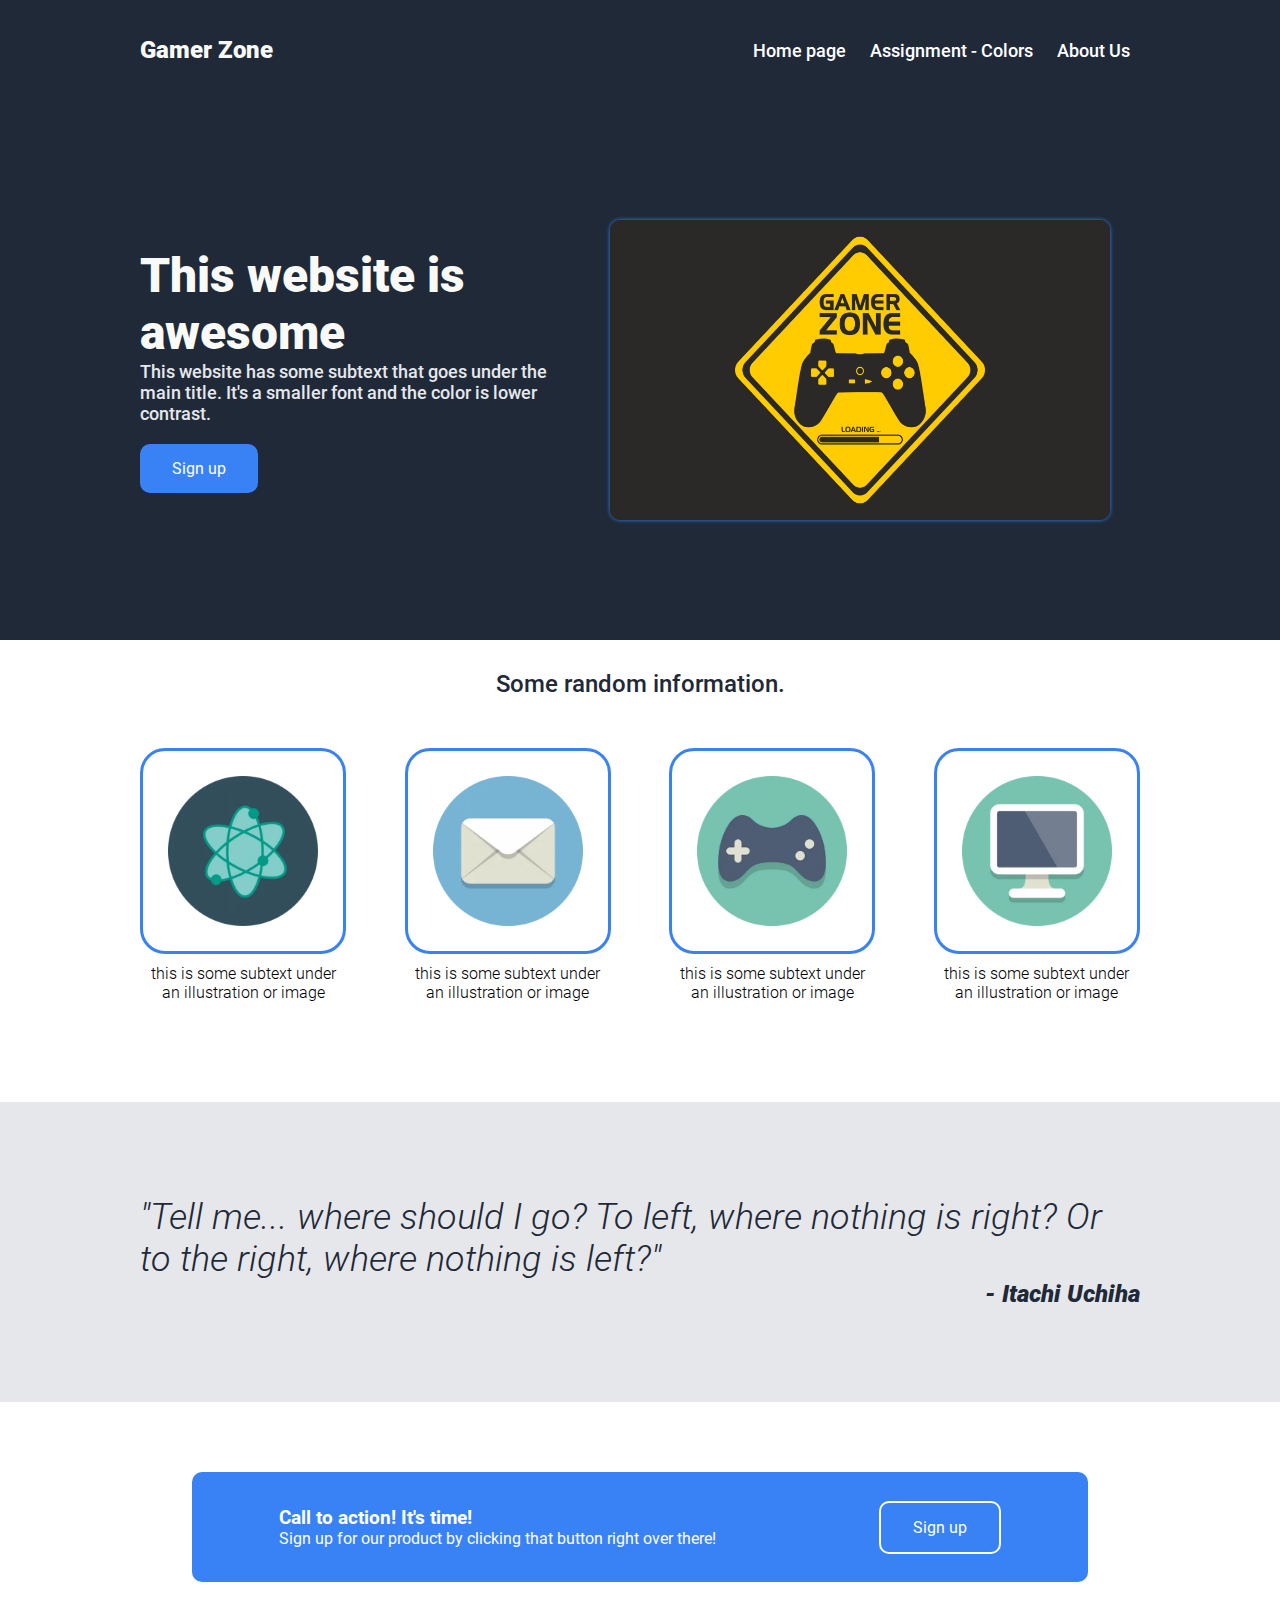
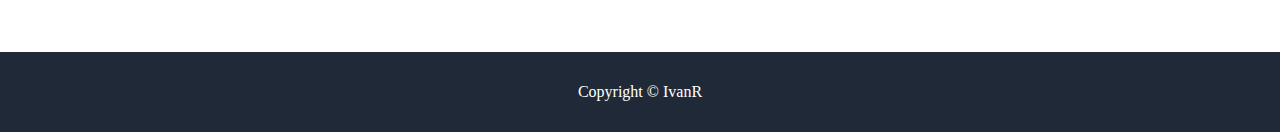
==== index.html @ d9592187 "Assignment (Main CSS Project)" ====
<!DOCTYPE html>
<html lang="en">
<head>
  <meta charset="UTF-8">
  <meta http-equiv="X-UA-Compatible" content="IE=edge">
  <meta name="viewport" content="width=device-width, initial-scale=1.0">
  <link rel="stylesheet" href="./css/style.css">
  <link rel="shortcut icon" href="./images/favicon-32x32.png" type="image/x-icon">
  <title> Awesome website </title>
</head>
<body>
  <header>
    <!-- Logo and nav-bar -->
    <div id="logo-and-nav">
      <div id="logo-div">
        <div id="logo-text">
          <p> Gamer Zone </p>
        </div>
      </div>
      <div class="nav-list">
        <ul>
          <li>
            <a href="/"> Home page </a>
          </li>
          <li>
            <a href="./pages/assigment_colors.html"> Assignment - Colors </a>
          </li>
          <li>
            <a href="./pages/about_us.html"> About Us </a>
          </li>
        </ul>
      </div>
    </div>
    <!-- Logo and nav-bar END-->
    <!-- Hero div with h1, p and image -->
    <div id="hero-section">
      <div class="half-hero-section">
        <h1 id="hero-h1"> This website is awesome </h1>
        <p id="hero-p"> 
          This website has some subtext that goes under the main title. 
          It's a smaller font and the color is lower contrast.
        </p>
        <div class="div-btn">
          <button class="sign-up-btn">
            Sign up
          </button>
        </div>
      </div>
      <div class="half-hero-section">
        <img 
          src="./images/hero-img.jpg" 
          alt="hero-img" 
          class="hero-img"
        >
      </div>
    </div>
     <!-- Hero div with h1, p and image END -->
  </header>
  <!-- Section with four icons and subtext and h2 -->
  <section id="section-divs">
    <h2> Some random information. </h2>
    <div>
      <div id="icon-div-wrap">
        <!-- Div with icon and subtext -->
        <div class="img-and-text-div">
          <div class="icon-img-div">
            <img 
              src="./icons/atom-icon.webp" 
              alt="atom-img" 
              class="icon-img"
            >
          </div>
          <div class="icon-text">
            <p class="subtext"> 
              this is some subtext under an illustration or image
            </p>
          </div>
        </div>
        <!-- Div with icon and subtext -->
        <div class="img-and-text-div">
          <div class="icon-img-div">
            <img 
              src="./icons/email-icon.webp" 
              alt="email-img" 
              class="icon-img">
          </div>
          <div class="icon-text">
            <p class="subtext"> 
              this is some subtext under an illustration or image
            </p>
          </div>
        </div>
        <!-- Div with icon and subtext -->
        <div class="img-and-text-div">
          <div class="icon-img-div">
            <img 
              src="./icons/joystick-icon.webp" 
              alt="joystick-img" 
              class="icon-img">
          </div>
          <div class="icon-text">
            <p class="subtext"> 
              this is some subtext under an illustration or image
            </p>
          </div>
        </div>
        <!-- Div with icon and subtext -->
        <div class="img-and-text-div">
          <div class="icon-img-div">
            <img 
              src="./icons/monitor-icon.webp" 
              alt="monitor-img" 
              class="icon-img">
          </div>
          <div class="icon-text">
            <p class="subtext"> 
              this is some subtext under an illustration or image
            </p>
          </div>
        </div>
      </div>
    </div>
  </section>
  <!-- Section with a quote -->
  <section id="section-quote">
    <div class="quote-div">
      <p class="quote-text"> 
        "Tell me... where should I go? To left, where
         nothing is right? Or to the right,
         where nothing is left?" 
      </p>
      <p class="author">
        <em> - Itachi Uchiha </em>
      </p>
    </div>
  </section>
  <!-- Sign up section with a button -->
  <section id="section-sign-up">
    <div class="sign-up-div">
      <div class="sign-up-text">
        <h3> Call to action! It's time! </h3>
        <p> 
          Sign up for our product by clicking that button right over there!
        </p>
      </div>
      <div class="sign-up-btn-div">
        <button class="sign-up-btn">
          Sign up
        </button>
      </div>
    </div>
  </section>
  <footer>
    <div>
      Copyright &#169; IvanR
    </div>
  </footer>
</body>
</html>
---- css/style.css ----
/* All required fonts */
@font-face {
  font-family: 'Roboto';
  src: url('../fonts/Roboto-Black.woff2') format('woff2');
  font-style: normal;
  font-weight: 900;
}
@font-face {
  font-family: 'Roboto';
  src: url('../fonts/Roboto-BlackItalic.woff2') format('woff2');
  font-style: italic;
  font-weight: 900;
}
@font-face {
  font-family: 'Roboto';
  src: url('../fonts/Roboto-Bold.woff2') format('woff2');
  font-style: normal;
  font-weight: 700;
}
@font-face {
  font-family: 'Roboto';
  src: url('../fonts/Roboto-BoldItalic.woff2') format('woff2');
  font-style: italic;
  font-weight: 700;
}
@font-face {
  font-family: 'Roboto';
  src: url('../fonts/Roboto-Medium.woff2') format('woff2');
  font-style: normal;
  font-weight: 500;
}
@font-face {
  font-family: 'Roboto';
  src: url('../fonts/Roboto-MediumItalic.woff2') format('woff2');
  font-style: italic;
  font-weight: 500;
}
@font-face {
  font-family: 'Roboto';
  src: url('../fonts/Roboto-Regular.woff2') format('woff2');
  font-style: normal;
  font-weight: 400;
}
@font-face {
  font-family: 'Roboto';
  src: url('../fonts/Roboto-Italic.woff2') format('woff2');
  font-style: italic;
  font-weight: 400;
}
@font-face {
  font-family: 'Roboto';
  src: url('../fonts/Roboto-Light.woff2') format('woff2');
  font-style: normal;
  font-weight: 300;
}
@font-face {
  font-family: 'Roboto';
  src: url('../fonts/Roboto-LightItalic.woff2') format('woff2');
  font-style: italic;
  font-weight: 300;
}
@font-face {
  font-family: 'Roboto';
  src: url('../fonts/Roboto-Thin.woff2') format('woff2');
  font-style: normal;
  font-weight: 100;
}
@font-face {
  font-family: 'Roboto';
  src: url('../fonts/Roboto-ThinItalic.woff2') format('woff2');
  font-style: italic;
  font-weight: 100;
}
/* All required fonts END */
/* Remove browser margin and padding */
* {
  margin: 0;
  padding: 0;
}
/* Desktop */
/* Hero section with nav -bar */
header {
  display: flex;
  flex-direction: column;
  background-color: #1f2937;
  align-items: center;
}

#logo-and-nav {
  display: flex;
  flex-direction: row;
  justify-content: space-between;
  width: 1000px;
  height: 100px;
}

#logo-div {
  display: flex;
  flex-direction: column;
  justify-content: center;
  width: 150px;
}

#logo-text {
  font-family: 'Roboto';
  font-size: 24px;
  font-weight: 900;
  color: #f9faf8;
}

#logo-text p:hover {
  transition: 0.7s;
  text-shadow: 0px 2px 30px #3882f6;
  cursor: context-menu;
}

.nav-list {
  display: flex;
  flex-direction: column;
  justify-content: center;
}

.nav-list ul {
  list-style: none;
  padding: 0;
  margin: 0;
}

.nav-list li {
  display: inline-block;
  font-family: 'Roboto';
  color: #f9faf8;
  font-size: 18px;
  font-weight: 500;
}

.nav-list li a {
  text-decoration: none;
  margin: 0 10px;
  color: #fff;
}

.nav-list li a:hover {
  text-decoration: none;
  margin: 0 10px;
  text-shadow: 0px 0px 10px #ffcc01;
  transition: 0.5s;
}

.nav-list li a:visited {
  text-decoration: none;
  color: #f9faf8;
}

#hero-section {
  display: flex;
  flex-direction: row;
  justify-content: space-between;
  width: 1000px;
  margin: 120px 0px;
}

.half-hero-section {
  display: flex;
  flex-direction: column;
  justify-content: center;
  padding-right: 30px;
  width: 500px;
  height: 300px;
}

.half-hero-section img {
  box-shadow: 0px 0px 4px #3882f6;
  border-radius: 10px;
}

#hero-section h1 {
  font-family: 'Roboto';
  font-size: 48px;
  font-weight: 900;
  color: #f9faf8;
}

#hero-section p {
  font-family: 'Roboto';
  font-size: 18px;
  font-weight: 500;
  color: #e5e7eb;
}

.sign-up-btn {
  background-color: #3882f6; 
  border: none;
  border-radius: 10px;
  color: white;
  margin-top: 20px;
  padding: 15px 32px;
  text-align: center;
  text-decoration: none;
  display: inline-block;
  font-size: 16px;
  font-family: 'Roboto';
}

.sign-up-btn:hover {
  cursor: pointer;
  color: white;
  transition: 0.7s;
  box-shadow: 0 5px 30px 0 #3882f6;
}

.half-hero-section img {
  width: 500px;
  height: 300px;
}
/* Hero section with nav-bar END */
/* Section with four icons and subtext */
#section-divs {
  margin: 30px 0px 100px 0px;
  display: flex;
  flex-direction: column;
  align-items: center;
}

#section-divs h2 {
  font-family: 'Roboto';
  font-weight: 500;
  text-align: center;
  color: #1f2937;
}

#icon-div-wrap {
  display: flex;
  flex-direction: row;
  margin-top: 50px;
  width: 1000px;
  justify-content: space-between;
}

.img-and-text-div{
  display: flex;
  flex-direction: column;
  align-items: center;
}

.icon-img-div {
  display: flex;
  align-items: center;
  justify-content: center;
  width: 200px;
  height: 200px;
  border-radius: 25px;
  border: 3px solid #3882f6;
}

.icon-img {
  width: 150px;
  height: 150px;
}

.subtext {
  width: 200px;
  margin-top: 10px;
  font-family: 'Roboto';
  font-weight: 300;
  font-size: medium;
  text-align: center;
  
}
/* Section with four icons and subtext END */
/* Section with a quote */
#section-quote {
  display: flex;
  flex-direction: column;
  align-items: center;
  justify-content: center;
  height: 300px;
  background-color: #e5e7eb;
}

.quote-div {
  display: flex;
  flex-direction: column;
  width: 1000px;
}

#section-quote {
  font-family: 'Roboto';
  font-weight: 300;
  font-style: italic;
  font-size: 36px;
  color: #1f2937;
}

.author {
  display: flex;
  justify-content: flex-end;
  font-family: 'Roboto';
  font-weight: 800;
  font-size: 24px;
}
/* Section with a quote END */
/* Sign up section with a button */
#section-sign-up {
  font-family: 'Roboto';
  display: flex;
  flex-direction: column;
  text-align: center;
  justify-content: center;
  height: 250px;
}

.sign-up-div {
  color: #ffffff;
  height: 100px;
  background-color: #3882f6;
  display: flex;
  flex-direction: row;
  justify-content: space-around;
  align-items: center;
  margin: 0px 15%;
  padding: 5px;
  border-radius: 10px;
}

.sign-up-text {
  display: flex;
  flex-direction: column;
  align-items: flex-start;
  justify-content: flex-start;
}

#section-sign-up .sign-up-btn {
  margin: 0;
  border: 2px solid white;
}

#section-sign-up .sign-up-btn:hover {
  margin: 0;
  border: 2px solid #3882f6;
  box-shadow: 0px 0px 15px #ffffff;
}
/* Sign up section with a button END*/
/* Footer */
footer{
  display: flex;
  flex-direction: column;
  justify-content: center;
  align-items: center;
  height: 80px;
  background-color: #1f2937;
  color: #ffffff;
}
/* Footer END */
/* Desktop end */

/* Mobile */

@media screen and (max-width: 1024px){
/* Hero section with nav-bar */
#logo-and-nav {
  flex-direction: column;
  align-items: center;
  justify-content: space-evenly;
  width: 100%;
  height: 150px;
}

#hero-section {
flex-direction: column;
align-items: center;
width: 90%;
}

.half-hero-section {
  align-items: center;
  width: auto;
  padding: 0;
}

.half-hero-section img {
  height: 100%;
  width: 100%;
}

.nav-list ul {
  display: flex;
  flex-direction: column;
  align-items: center;
}
/* Hero section with nav-bar END */
/* Section with four icons and subtext */
#icon-div-wrap {
  width: 100%;
  flex-direction: column;
}

.img-and-text-div {
  margin: 10px 0px;
}
/* Section with four icons and subtext END*/
/* Section with a quote */
#section-quote {
  flex-direction: row;
  width: 100%;
  height: 380px;
}

.quote-div {
  width: 90%;
}
/* Section with a quote END */

.sign-up-div {
  margin: 0;
  border-radius: 0px;
  height: 200px;
  flex-direction: column;
  justify-content: space-evenly;
}

















}

/* Mobile END */
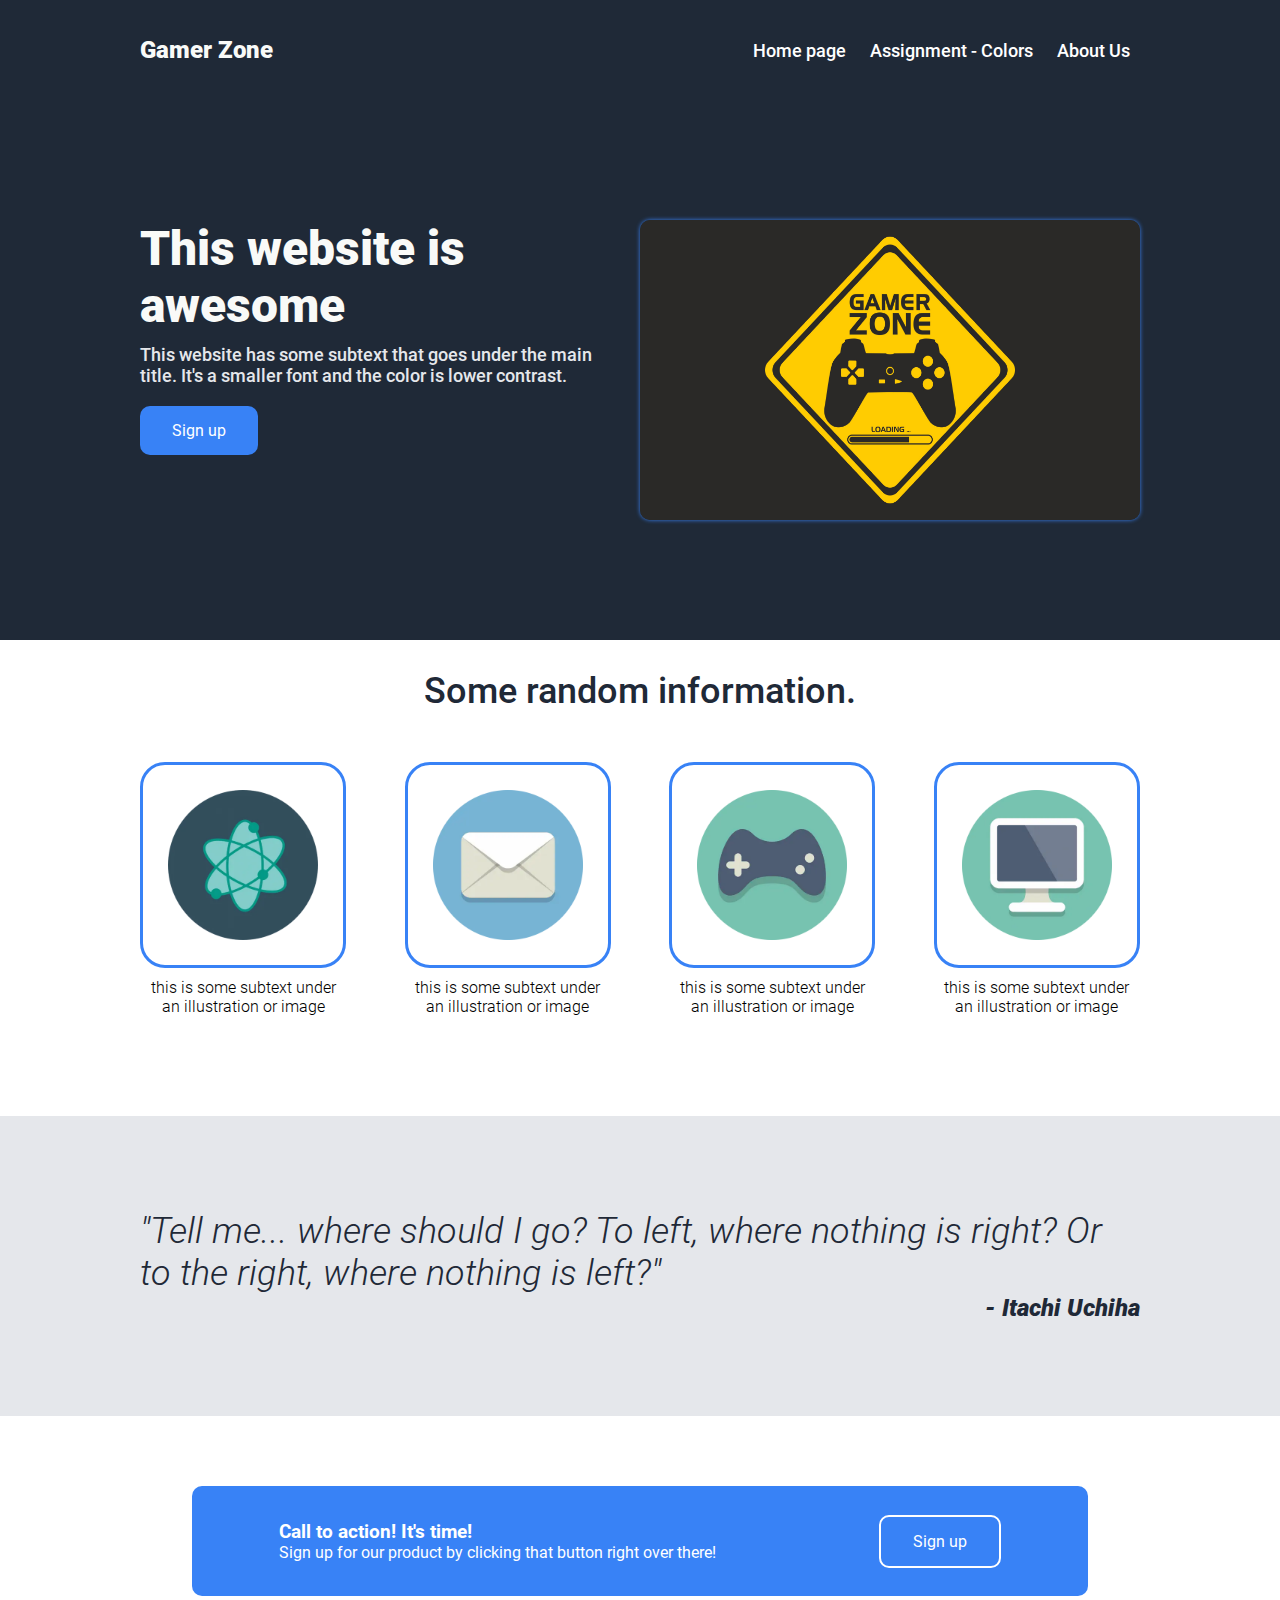
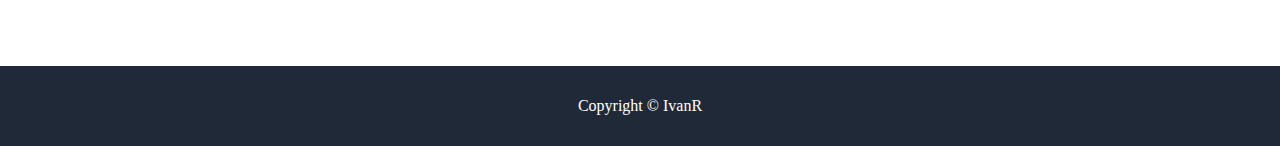
==== commit ba74de9e: "Final touches, CSS and html" ====
--- a/index.html
+++ b/index.html
@@ -20,7 +20,7 @@
       <div class="nav-list">
         <ul>
           <li>
-            <a href="/"> Home page </a>
+            <a href="./index.html"> Home page </a>
           </li>
           <li>
             <a href="./pages/assigment_colors.html"> Assignment - Colors </a>
@@ -31,7 +31,6 @@
         </ul>
       </div>
     </div>
-    <!-- Logo and nav-bar END-->
     <!-- Hero div with h1, p and image -->
     <div id="hero-section">
       <div class="half-hero-section">
@@ -54,7 +53,6 @@
         >
       </div>
     </div>
-     <!-- Hero div with h1, p and image END -->
   </header>
   <!-- Section with four icons and subtext and h2 -->
   <section id="section-divs">
--- a/css/style.css
+++ b/css/style.css
@@ -98,11 +98,11 @@
   display: flex;
   flex-direction: column;
   justify-content: center;
-  width: 150px;
+  width: 250px;
 }
 
 #logo-text {
-  font-family: 'Roboto';
+  font-family: 'Roboto', Arial, sans-serif;
   font-size: 24px;
   font-weight: 900;
   color: #f9faf8;
@@ -128,7 +128,7 @@
 
 .nav-list li {
   display: inline-block;
-  font-family: 'Roboto';
+  font-family: 'Roboto', Arial, sans-serif;
   color: #f9faf8;
   font-size: 18px;
   font-weight: 500;
@@ -163,8 +163,7 @@
 .half-hero-section {
   display: flex;
   flex-direction: column;
-  justify-content: center;
-  padding-right: 30px;
+  justify-content: flex-start;
   width: 500px;
   height: 300px;
 }
@@ -175,14 +174,19 @@
 }
 
 #hero-section h1 {
-  font-family: 'Roboto';
+  font-family: 'Roboto', Arial, sans-serif;
   font-size: 48px;
   font-weight: 900;
   color: #f9faf8;
 }
 
+#hero-p {
+  margin-top: 10px;
+  padding-right: 20px;
+}
+
 #hero-section p {
-  font-family: 'Roboto';
+  font-family: 'Roboto', Arial, sans-serif;
   font-size: 18px;
   font-weight: 500;
   color: #e5e7eb;
@@ -199,7 +203,7 @@
   text-decoration: none;
   display: inline-block;
   font-size: 16px;
-  font-family: 'Roboto';
+  font-family: 'Roboto', Arial, sans-serif;
 }
 
 .sign-up-btn:hover {
@@ -223,7 +227,8 @@
 }
 
 #section-divs h2 {
-  font-family: 'Roboto';
+  font-family: 'Roboto', Arial, sans-serif;
+  font-size: 36px;
   font-weight: 500;
   text-align: center;
   color: #1f2937;
@@ -261,7 +266,7 @@
 .subtext {
   width: 200px;
   margin-top: 10px;
-  font-family: 'Roboto';
+  font-family: 'Roboto', Arial, sans-serif;
   font-weight: 300;
   font-size: medium;
   text-align: center;
@@ -295,14 +300,14 @@
 .author {
   display: flex;
   justify-content: flex-end;
-  font-family: 'Roboto';
+  font-family: 'Roboto', Arial, sans-serif;
   font-weight: 800;
   font-size: 24px;
 }
 /* Section with a quote END */
 /* Sign up section with a button */
 #section-sign-up {
-  font-family: 'Roboto';
+  font-family: 'Roboto', Arial, sans-serif;
   display: flex;
   flex-direction: column;
   text-align: center;
@@ -355,86 +360,82 @@
 /* Desktop end */
 
 /* Mobile */
-
 @media screen and (max-width: 1024px){
 /* Hero section with nav-bar */
-#logo-and-nav {
-  flex-direction: column;
-  align-items: center;
-  justify-content: space-evenly;
-  width: 100%;
-  height: 150px;
-}
-
-#hero-section {
-flex-direction: column;
-align-items: center;
-width: 90%;
-}
-
-.half-hero-section {
-  align-items: center;
-  width: auto;
-  padding: 0;
-}
-
-.half-hero-section img {
-  height: 100%;
-  width: 100%;
-}
-
-.nav-list ul {
-  display: flex;
-  flex-direction: column;
-  align-items: center;
-}
-/* Hero section with nav-bar END */
-/* Section with four icons and subtext */
-#icon-div-wrap {
-  width: 100%;
-  flex-direction: column;
-}
-
-.img-and-text-div {
-  margin: 10px 0px;
-}
-/* Section with four icons and subtext END*/
-/* Section with a quote */
-#section-quote {
-  flex-direction: row;
-  width: 100%;
-  height: 380px;
-}
-
-.quote-div {
-  width: 90%;
-}
-/* Section with a quote END */
-
-.sign-up-div {
-  margin: 0;
-  border-radius: 0px;
-  height: 200px;
-  flex-direction: column;
-  justify-content: space-evenly;
-}
-
-
-
-
-
-
-
-
-
-
-
-
-
-
-
-
-
-}
-
-/* Mobile END */+  #logo-and-nav {
+    flex-direction: column;
+    align-items: center;
+    justify-content: space-evenly;
+    width: 100%;
+    height: 180px;
+  }
+
+  #logo-text {
+    font-size: 36px;
+  }
+
+  #logo-div {
+    align-items: center;
+  }
+
+  .nav-list li {
+    font-size: 24px;
+  }
+
+  #hero-section {
+    margin: 0px 0px 60px 0px;
+    flex-direction: column;
+    align-items: center;
+    width: 90%;
+  }
+
+  .half-hero-section {
+    justify-content: center;
+    max-width: 500px;
+    width: auto;
+    padding: 0;
+  }
+
+  .half-hero-section img {
+    height: 100%;
+    width: 100%;
+    margin-top: 30px;
+  }
+
+  .nav-list ul {
+    display: flex;
+    flex-direction: column;
+    align-items: center;
+  }
+  /* Hero section with nav-bar END */
+  /* Section with four icons and subtext */
+  #icon-div-wrap {
+    width: 100%;
+    flex-direction: column;
+  }
+
+  .img-and-text-div {
+    margin: 10px 0px;
+  }
+  /* Section with four icons and subtext END*/
+  /* Section with a quote */
+  #section-quote {
+    flex-direction: row;
+    width: 100%;
+    height: 380px;
+  }
+
+  .quote-div {
+    width: 90%;
+  }
+  /* Section with a quote END */
+
+  .sign-up-div {
+    margin: 0;
+    border-radius: 0px;
+    height: 200px;
+    flex-direction: column;
+    justify-content: space-evenly;
+  }
+}
+/* Mobile END */
